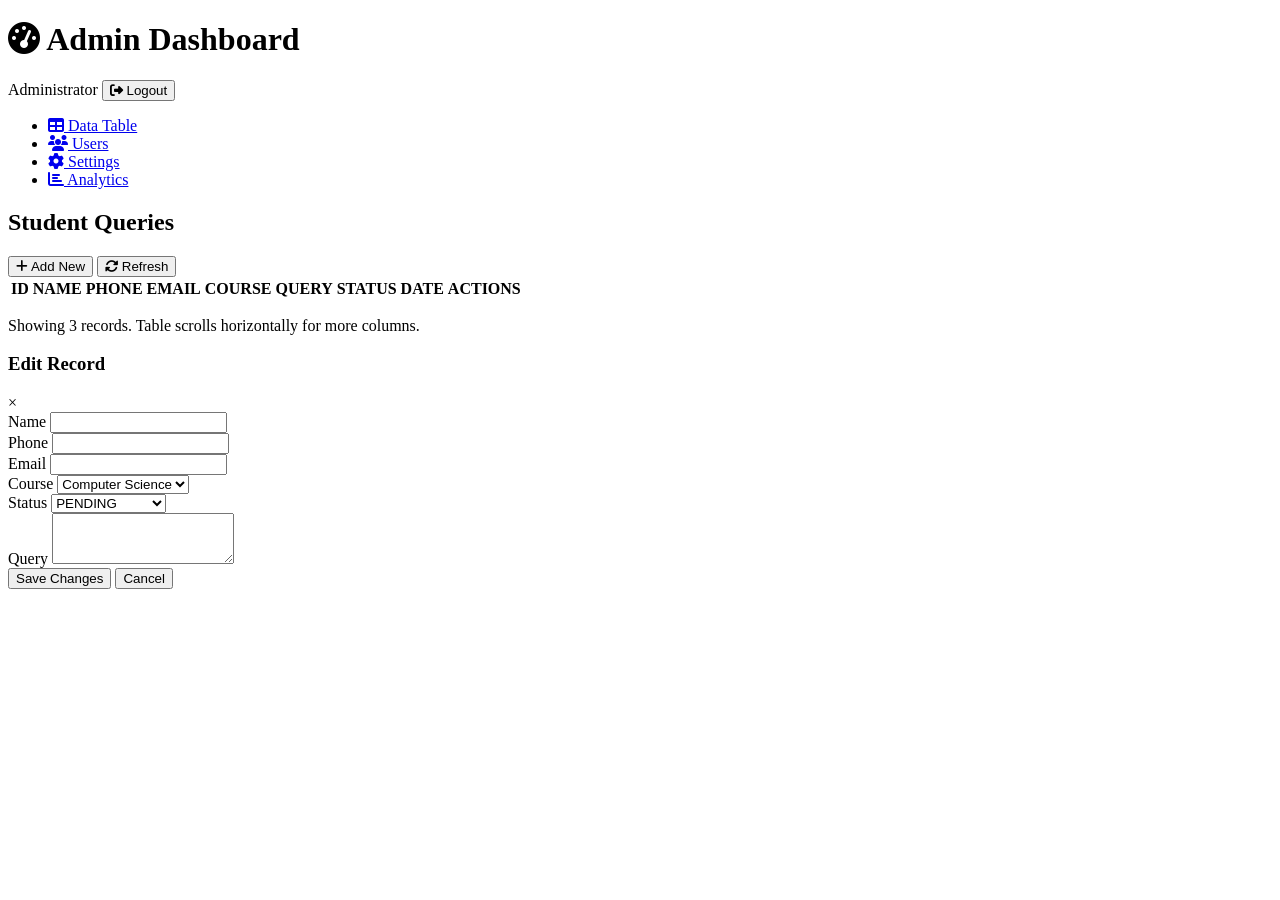
==== dashboard.html @ 2e7c0cb4 "Create dashboard.html" ====
<!DOCTYPE html>
<html lang="en">
<head>
    <meta charset="UTF-8">
    <meta name="viewport" content="width=device-width, initial-scale=1.0">
    <title>Admin Dashboard</title>
    <link rel="stylesheet" href="style.css">
    <link rel="stylesheet" href="https://cdnjs.cloudflare.com/ajax/libs/font-awesome/6.4.0/css/all.min.css">
</head>
<body>
    <div class="dashboard-container">
        <!-- Header -->
        <header class="dashboard-header">
            <div class="header-left">
                <h1><i class="fas fa-tachometer-alt"></i> Admin Dashboard</h1>
            </div>
            <div class="header-right">
                <span id="adminName">Administrator</span>
                <button id="logoutBtn" class="logout-btn">
                    <i class="fas fa-sign-out-alt"></i> Logout
                </button>
            </div>
        </header>
        
        <div class="dashboard-content">
            <!-- Sidebar -->
            <aside class="sidebar">
                <nav>
                    <ul>
                        <li class="active">
                            <a href="#"><i class="fas fa-table"></i> Data Table</a>
                        </li>
                        <li>
                            <a href="#"><i class="fas fa-users"></i> Users</a>
                        </li>
                        <li>
                            <a href="#"><i class="fas fa-cog"></i> Settings</a>
                        </li>
                        <li>
                            <a href="#"><i class="fas fa-chart-bar"></i> Analytics</a>
                        </li>
                    </ul>
                </nav>
            </aside>
            
            <!-- Main Content -->
            <main class="main-content">
                <div class="content-header">
                    <h2>Student Queries</h2>
                    <div class="actions">
                        <button id="addNewBtn" class="btn-primary">
                            <i class="fas fa-plus"></i> Add New
                        </button>
                        <button id="refreshBtn" class="btn-secondary">
                            <i class="fas fa-sync-alt"></i> Refresh
                        </button>
                    </div>
                </div>
                
                <!-- Table Container with Horizontal Scroll -->
                <div class="table-responsive-container">
                    <table class="data-table" id="studentTable">
                        <thead>
                            <tr>
                                <th>ID</th>
                                <th>NAME</th>
                                <th>PHONE</th>
                                <th>EMAIL</th>
                                <th>COURSE</th>
                                <th>QUERY</th>
                                <th>STATUS</th>
                                <th>DATE</th>
                                <th>ACTIONS</th>
                            </tr>
                        </thead>
                        <tbody id="tableBody">
                            <!-- Data will be loaded here -->
                        </tbody>
                    </table>
                </div>
                
                <div class="table-info">
                    <p>Showing <span id="rowCount">3</span> records. Table scrolls horizontally for more columns.</p>
                </div>
            </main>
        </div>
    </div>
    
    <!-- Edit Modal -->
    <div id="editModal" class="modal">
        <div class="modal-content">
            <div class="modal-header">
                <h3>Edit Record</h3>
                <span class="close-modal">&times;</span>
            </div>
            <div class="modal-body">
                <form id="editForm">
                    <input type="hidden" id="editId">
                    
                    <div class="form-row">
                        <div class="form-group">
                            <label for="editName">Name</label>
                            <input type="text" id="editName" required>
                        </div>
                        <div class="form-group">
                            <label for="editPhone">Phone</label>
                            <input type="text" id="editPhone" required>
                        </div>
                    </div>
                    
                    <div class="form-group">
                        <label for="editEmail">Email</label>
                        <input type="email" id="editEmail" required>
                    </div>
                    
                    <div class="form-row">
                        <div class="form-group">
                            <label for="editCourse">Course</label>
                            <select id="editCourse">
                                <option value="Computer Science">Computer Science</option>
                                <option value="Other">Other</option>
                                <option value="Engineering">Engineering</option>
                                <option value="Business">Business</option>
                            </select>
                        </div>
                        <div class="form-group">
                            <label for="editStatus">Status</label>
                            <select id="editStatus">
                                <option value="PENDING">PENDING</option>
                                <option value="IN PROGRESS">IN PROGRESS</option>
                                <option value="RESOLVED">RESOLVED</option>
                            </select>
                        </div>
                    </div>
                    
                    <div class="form-group">
                        <label for="editQuery">Query</label>
                        <textarea id="editQuery" rows="3" required></textarea>
                    </div>
                    
                    <div class="modal-actions">
                        <button type="submit" class="btn-primary">Save Changes</button>
                        <button type="button" class="btn-secondary close-modal">Cancel</button>
                    </div>
                </form>
            </div>
        </div>
    </div>
    
    <script src="script.js"></script>
</body>
</html>
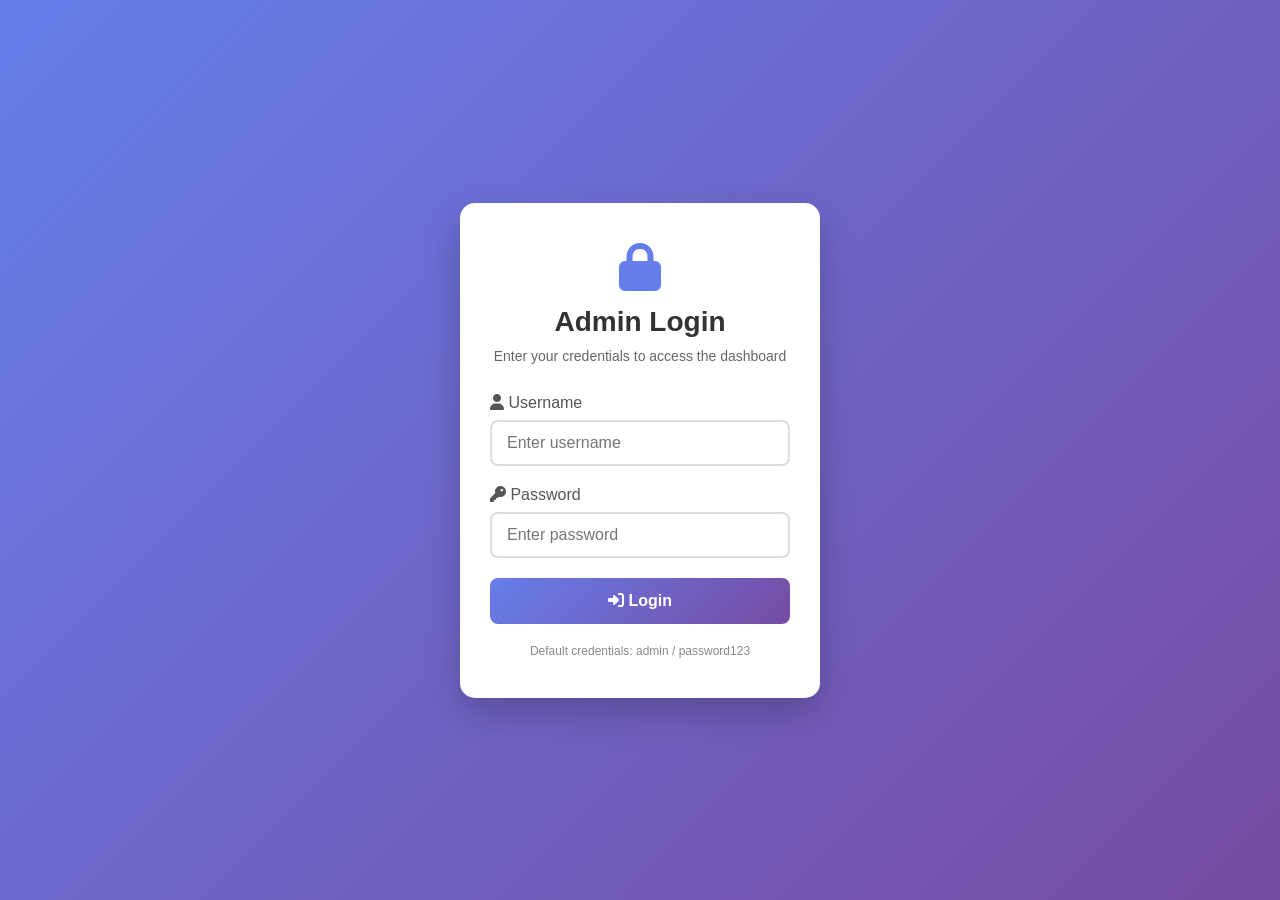
==== commit 60f0a654: "Update dashboard.html" ====
--- a/dashboard.html
+++ b/dashboard.html
@@ -91,47 +91,74 @@
         <div class="modal-content">
             <div class="modal-header">
                 <h3>Edit Record</h3>
-                <span class="close-modal">&times;</span>
-            </div>
-            <div class="modal-body">
-                <form id="editForm">
-                    <input type="hidden" id="editId">
-                    
-                    <div class="form-row">
-                        <div class="form-group">
-                            <label for="editName">Name</label>
-                            <input type="text" id="editName" required>
-                        </div>
-                        <div class="form-group">
-                            <label for="editPhone">Phone</label>
-                            <input type="text" id="editPhone" required>
-                        </div>
+                <!-- Edit Modal -->
+<div id="editModal" class="modal">
+    <div class="modal-content">
+        <div class="modal-header">
+            <h3 id="modalTitle">Edit Record</h3>
+            <span class="close-modal">&times;</span>
+        </div>
+        <div class="modal-body">
+            <form id="editForm">
+                <input type="hidden" id="editId">
+                
+                <div class="form-row">
+                    <div class="form-group">
+                        <label for="editName">Name *</label>
+                        <input type="text" id="editName" required placeholder="Enter full name">
                     </div>
-                    
                     <div class="form-group">
-                        <label for="editEmail">Email</label>
-                        <input type="email" id="editEmail" required>
+                        <label for="editPhone">Phone *</label>
+                        <input type="text" id="editPhone" required placeholder="Enter phone number">
                     </div>
-                    
-                    <div class="form-row">
-                        <div class="form-group">
-                            <label for="editCourse">Course</label>
-                            <select id="editCourse">
-                                <option value="Computer Science">Computer Science</option>
-                                <option value="Other">Other</option>
-                                <option value="Engineering">Engineering</option>
-                                <option value="Business">Business</option>
-                            </select>
-                        </div>
-                        <div class="form-group">
-                            <label for="editStatus">Status</label>
-                            <select id="editStatus">
-                                <option value="PENDING">PENDING</option>
-                                <option value="IN PROGRESS">IN PROGRESS</option>
-                                <option value="RESOLVED">RESOLVED</option>
-                            </select>
-                        </div>
+                </div>
+                
+                <div class="form-group">
+                    <label for="editEmail">Email *</label>
+                    <input type="email" id="editEmail" required placeholder="Enter email address">
+                </div>
+                
+                <div class="form-row">
+                    <div class="form-group">
+                        <label for="editCourse">Course *</label>
+                        <select id="editCourse" required>
+                            <option value="">Select a course</option>
+                            <option value="Computer Science">Computer Science</option>
+                            <option value="Engineering">Engineering</option>
+                            <option value="Business">Business</option>
+                            <option value="Medicine">Medicine</option>
+                            <option value="Arts">Arts</option>
+                            <option value="Other">Other</option>
+                        </select>
                     </div>
+                    <div class="form-group">
+                        <label for="editStatus">Status *</label>
+                        <select id="editStatus" required>
+                            <option value="">Select status</option>
+                            <option value="PENDING">PENDING</option>
+                            <option value="IN PROGRESS">IN PROGRESS</option>
+                            <option value="RESOLVED">RESOLVED</option>
+                        </select>
+                    </div>
+                </div>
+                
+                <div class="form-group">
+                    <label for="editQuery">Query *</label>
+                    <textarea id="editQuery" rows="4" required placeholder="Enter student query..."></textarea>
+                </div>
+                
+                <div class="modal-actions">
+                    <button type="submit" class="btn-primary">
+                        <i class="fas fa-save"></i> Save Record
+                    </button>
+                    <button type="button" class="btn-secondary close-modal">
+                        <i class="fas fa-times"></i> Cancel
+                    </button>
+                </div>
+            </form>
+        </div>
+    </div>
+</div>
                     
                     <div class="form-group">
                         <label for="editQuery">Query</label>
--- a/style.css
+++ b/style.css
@@ -0,0 +1,479 @@
+/* Reset and Base Styles */
+* {
+    margin: 0;
+    padding: 0;
+    box-sizing: border-box;
+    font-family: 'Segoe UI', Tahoma, Geneva, Verdana, sans-serif;
+}
+
+body {
+    background: linear-gradient(135deg, #667eea 0%, #764ba2 100%);
+    min-height: 100vh;
+    display: flex;
+    justify-content: center;
+    align-items: center;
+}
+
+/* Login Page Styles */
+.login-container {
+    width: 100%;
+    max-width: 400px;
+    padding: 20px;
+}
+
+.login-box {
+    background: white;
+    border-radius: 15px;
+    padding: 40px 30px;
+    box-shadow: 0 15px 35px rgba(0, 0, 0, 0.2);
+    animation: fadeIn 0.5s ease;
+}
+
+@keyframes fadeIn {
+    from { opacity: 0; transform: translateY(-20px); }
+    to { opacity: 1; transform: translateY(0); }
+}
+
+.login-header {
+    text-align: center;
+    margin-bottom: 30px;
+    color: #333;
+}
+
+.login-header i {
+    color: #667eea;
+    margin-bottom: 15px;
+}
+
+.login-header h1 {
+    font-size: 28px;
+    margin-bottom: 10px;
+}
+
+.login-header p {
+    color: #666;
+    font-size: 14px;
+}
+
+.form-group {
+    margin-bottom: 20px;
+}
+
+.form-group label {
+    display: block;
+    margin-bottom: 8px;
+    color: #555;
+    font-weight: 500;
+}
+
+.form-group input {
+    width: 100%;
+    padding: 12px 15px;
+    border: 2px solid #ddd;
+    border-radius: 8px;
+    font-size: 16px;
+    transition: border-color 0.3s;
+}
+
+.form-group input:focus {
+    outline: none;
+    border-color: #667eea;
+}
+
+.login-btn {
+    width: 100%;
+    padding: 14px;
+    background: linear-gradient(135deg, #667eea 0%, #764ba2 100%);
+    color: white;
+    border: none;
+    border-radius: 8px;
+    font-size: 16px;
+    font-weight: 600;
+    cursor: pointer;
+    transition: transform 0.3s;
+}
+
+.login-btn:hover {
+    transform: translateY(-2px);
+    box-shadow: 0 5px 15px rgba(102, 126, 234, 0.4);
+}
+
+.login-footer {
+    margin-top: 20px;
+    text-align: center;
+    color: #888;
+    font-size: 12px;
+}
+
+.error-message {
+    margin-top: 15px;
+    padding: 10px;
+    background: #ffebee;
+    color: #c62828;
+    border-radius: 5px;
+    text-align: center;
+    display: none;
+}
+
+/* Dashboard Styles */
+.dashboard-container {
+    width: 100%;
+    min-height: 100vh;
+    background: #f5f7fa;
+}
+
+.dashboard-header {
+    background: white;
+    padding: 15px 30px;
+    display: flex;
+    justify-content: space-between;
+    align-items: center;
+    box-shadow: 0 2px 10px rgba(0,0,0,0.05);
+    border-bottom: 3px solid #667eea;
+}
+
+.header-left h1 {
+    color: #333;
+    font-size: 22px;
+    display: flex;
+    align-items: center;
+    gap: 10px;
+}
+
+.header-right {
+    display: flex;
+    align-items: center;
+    gap: 20px;
+}
+
+#adminName {
+    color: #555;
+    font-weight: 500;
+}
+
+.logout-btn {
+    padding: 8px 16px;
+    background: linear-gradient(135deg, #667eea 0%, #764ba2 100%);
+    color: white;
+    border: none;
+    border-radius: 5px;
+    cursor: pointer;
+    display: flex;
+    align-items: center;
+    gap: 5px;
+}
+
+.dashboard-content {
+    display: flex;
+    min-height: calc(100vh - 70px);
+}
+
+.sidebar {
+    width: 250px;
+    background: white;
+    padding: 25px 0;
+    border-right: 1px solid #eee;
+}
+
+.sidebar ul {
+    list-style: none;
+}
+
+.sidebar li {
+    margin-bottom: 5px;
+}
+
+.sidebar a {
+    display: block;
+    padding: 12px 25px;
+    color: #555;
+    text-decoration: none;
+    transition: all 0.3s;
+    display: flex;
+    align-items: center;
+    gap: 10px;
+}
+
+.sidebar a:hover {
+    background: #f0f2ff;
+    color: #667eea;
+    border-left: 3px solid #667eea;
+}
+
+.sidebar li.active a {
+    background: #f0f2ff;
+    color: #667eea;
+    border-left: 3px solid #667eea;
+}
+
+.main-content {
+    flex: 1;
+    padding: 30px;
+}
+
+.content-header {
+    display: flex;
+    justify-content: space-between;
+    align-items: center;
+    margin-bottom: 25px;
+}
+
+.content-header h2 {
+    color: #333;
+    font-size: 24px;
+}
+
+.actions {
+    display: flex;
+    gap: 10px;
+}
+
+.btn-primary, .btn-secondary {
+    padding: 10px 20px;
+    border: none;
+    border-radius: 5px;
+    cursor: pointer;
+    display: flex;
+    align-items: center;
+    gap: 8px;
+    font-weight: 500;
+}
+
+.btn-primary {
+    background: linear-gradient(135deg, #667eea 0%, #764ba2 100%);
+    color: white;
+}
+
+.btn-secondary {
+    background: #e0e0e0;
+    color: #333;
+}
+
+/* Table Container with Horizontal Scroll */
+.table-responsive-container {
+    width: 100%;
+    overflow-x: auto;
+    background: white;
+    border-radius: 8px;
+    box-shadow: 0 3px 15px rgba(0,0,0,0.05);
+    margin-bottom: 20px;
+    border: 1px solid #e0e0e0;
+}
+
+.data-table {
+    width: 100%;
+    min-width: 1000px; /* Forces horizontal scroll on smaller screens */
+    border-collapse: collapse;
+}
+
+.data-table thead {
+    background: linear-gradient(135deg, #667eea 0%, #764ba2 100%);
+}
+
+.data-table th {
+    padding: 16px 12px;
+    text-align: left;
+    color: white;
+    font-weight: 600;
+    white-space: nowrap;
+    border-right: 1px solid rgba(255,255,255,0.1);
+}
+
+.data-table th:last-child {
+    border-right: none;
+}
+
+.data-table tbody tr {
+    border-bottom: 1px solid #eee;
+    transition: background 0.2s;
+}
+
+.data-table tbody tr:hover {
+    background: #f9f9ff;
+}
+
+.data-table td {
+    padding: 14px 12px;
+    color: #555;
+    white-space: nowrap;
+    max-width: 200px;
+    overflow: hidden;
+    text-overflow: ellipsis;
+}
+
+.data-table td:last-child {
+    white-space: nowrap;
+}
+
+.status-badge {
+    padding: 4px 12px;
+    border-radius: 20px;
+    font-size: 12px;
+    font-weight: 600;
+    display: inline-block;
+}
+
+.status-pending {
+    background: #fff3cd;
+    color: #856404;
+}
+
+.status-inprogress {
+    background: #d1ecf1;
+    color: #0c5460;
+}
+
+.status-resolved {
+    background: #d4edda;
+    color: #155724;
+}
+
+.action-buttons {
+    display: flex;
+    gap: 8px;
+}
+
+.action-btn {
+    padding: 6px 12px;
+    border: none;
+    border-radius: 4px;
+    cursor: pointer;
+    font-size: 12px;
+    display: flex;
+    align-items: center;
+    gap: 5px;
+}
+
+.edit-btn {
+    background: #4CAF50;
+    color: white;
+}
+
+.delete-btn {
+    background: #f44336;
+    color: white;
+}
+
+.table-info {
+    color: #666;
+    font-size: 14px;
+    text-align: center;
+    padding: 10px;
+}
+
+/* Modal Styles */
+.modal {
+    display: none;
+    position: fixed;
+    top: 0;
+    left: 0;
+    width: 100%;
+    height: 100%;
+    background: rgba(0,0,0,0.5);
+    z-index: 1000;
+    justify-content: center;
+    align-items: center;
+}
+
+.modal-content {
+    background: white;
+    border-radius: 10px;
+    width: 90%;
+    max-width: 600px;
+    max-height: 90vh;
+    overflow-y: auto;
+    animation: modalFadeIn 0.3s;
+}
+
+@keyframes modalFadeIn {
+    from { opacity: 0; transform: scale(0.9); }
+    to { opacity: 1; transform: scale(1); }
+}
+
+.modal-header {
+    padding: 20px;
+    border-bottom: 1px solid #eee;
+    display: flex;
+    justify-content: space-between;
+    align-items: center;
+}
+
+.modal-header h3 {
+    color: #333;
+}
+
+.close-modal {
+    font-size: 28px;
+    cursor: pointer;
+    color: #999;
+}
+
+.close-modal:hover {
+    color: #333;
+}
+
+.modal-body {
+    padding: 20px;
+}
+
+.form-row {
+    display: flex;
+    gap: 15px;
+    margin-bottom: 15px;
+}
+
+.form-row .form-group {
+    flex: 1;
+    margin-bottom: 0;
+}
+
+.modal-actions {
+    display: flex;
+    gap: 10px;
+    margin-top: 20px;
+    justify-content: flex-end;
+}
+
+/* Responsive */
+@media (max-width: 768px) {
+    .dashboard-content {
+        flex-direction: column;
+    }
+    
+    .sidebar {
+        width: 100%;
+        padding: 15px 0;
+    }
+    
+    .sidebar ul {
+        display: flex;
+        overflow-x: auto;
+    }
+    
+    .sidebar li {
+        flex-shrink: 0;
+    }
+    
+    .sidebar a {
+        padding: 10px 15px;
+        border-left: none;
+        border-bottom: 3px solid transparent;
+    }
+    
+    .sidebar a:hover,
+    .sidebar li.active a {
+        border-left: none;
+        border-bottom: 3px solid #667eea;
+    }
+    
+    .content-header {
+        flex-direction: column;
+        gap: 15px;
+        align-items: flex-start;
+    }
+    
+    .form-row {
+        flex-direction: column;
+        gap: 0;
+    }
+}
